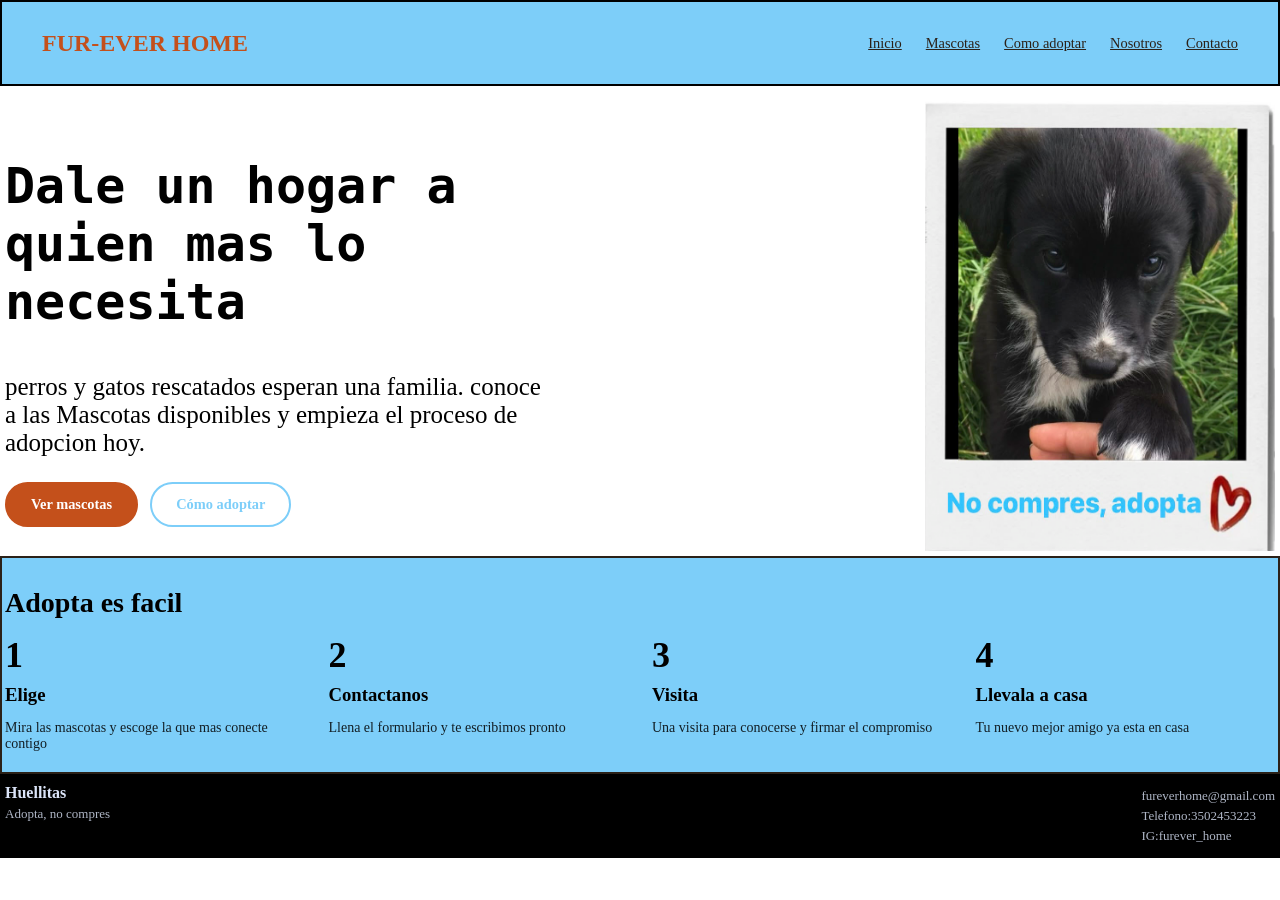
==== pags/index.html @ 8aabd613 "cargo de proyecto sin terminar" ====
<!DOCTYPE html>
<html lang="es">
<head> <meta charset="UTF-8">
    <link rel="stylesheet" href="../css/estilos.css">
<title> FUR-EVER HOME</title>
<link rel="icon" type="image/x-icon" href="../img/faviconnn.ico">
</head>
<body>
    
<header class="nav">
  <a href="index.html" class="logo">FUR-EVER HOME</a>
  <nav> 
    <ul class="links">
      <li><a href="index.html">Inicio</a></li>
      <li><a href="2pag.html">Mascotas</a></li>
      <li><a href="3pag.html">Como adoptar</a></li>
      <li><a href="4pag.html">Nosotros</a></li>
      <li><a href="5pag.html">Contacto</a></li>
    </ul>
  </nav>
</header>
<main>
    <section class="borde">
        <div class="texto">
       <h1 class="titulo2" >Dale un hogar a <br>
        quien mas lo<br> necesita</h1>
        <p class="parrafo"> perros y gatos rescatados esperan una familia. conoce <br> a las Mascotas disponibles y empieza el proceso de <br> adopcion hoy.
        <br> </p>
<div class="botones">
  <a href="2pag.html" class="boton botonlleno">Ver mascotas</a>
  <a href="3pag.html" class="boton botonborde">Cómo adoptar</a>
</div>
        </div>
         <img class="img1" src="../img/perrito.jpg" alt="imagen"> 
  
        </section>
</main>
    <section class="pasos">
      <h2>Adopta es facil</h2>
      <div class="pasos2">
          <div><span>1</span><h3>Elige</h3><p>Mira las mascotas y escoge la que mas conecte contigo</p></div>
          <div><span>2</span><h3>Contactanos</h3><p>Llena el formulario y te escribimos pronto</p></div>
          <div><span>3</span><h3>Visita</h3><p>Una visita para conocerse y firmar el compromiso</p></div>
          <div><span>4</span><h3>Llevala a casa</h3><p>Tu nuevo mejor amigo ya esta en casa</p></div>
      </div>
    </section>
    <footer>
      <div><strong>Huellitas</strong><p>Adopta, no compres</p></div>
      <div class="contacto">
      <p>fureverhome@gmail.com</p><p>Telefono:3502453223</p><p>IG:furever_home</p>
      </div>
   </footer>
</body>
</html>
---- css/estilos.css ----
body{ 
  margin: 0;
  padding: 0;
  box-sizing: border-box; 
}
.nav {
  display: flex;
  justify-content: space-between;
  align-items: center;
  padding: 16px 40px;
  background: #7dcef9;
  border-bottom: 1px solid #eee;
  position: relative;
  border: 2px solid black;
}
.logo {
  font-size: 1.5rem;
  font-weight: 800;
  color: #c4501b;
  text-decoration: none;
}
.links {
  display: flex;
  gap: 24px;
  list-style: none;
}
.links a {
  color: #2b2118;
  font-size: 0.9rem;
  text-decoration: underline;
}
.menuboton { 
  display: block; /**** aquí se modificó (none) ***/
  background: none;
  border: 0; font-size: 1.8rem; cursor: pointer; }

.img1 {margin-top: 10px;
    width: 350px;
    height: 450px;  

}
.borde{ display: flex;
align-items: center;
gap:40px;
padding: 5px;
}
  .texto {flex: 1;}
  .borde img1{flex: 1;
max-width: 50;
border-radius: 50%;
object-fit: cover;}
.titulo2{font-family:monospace;
    font-weight: 2500;
    font-size: 50px;
}
.parrafo{ font-weight: 2500;
font-size: 25px;}
.botones {
  display: flex;
  gap: 12px;            
  margin-top: 20px;
}

.boton {
  padding: 12px 24px;
  border-radius: 999px; 
  font-weight: 700;
  font-size: 0.9rem;
  text-decoration: none;
  cursor: pointer;
  transition: 0.2s;     
}


.botonlleno {
  background: #c4501b;
  color: #fff;
  border: 2px solid #c4501b;
}
.botonlleno:hover {
  background: #a33f12;
  border-color: #a33f12;
}


.botonborde {
  background: transparent;
  color: #7dcef9;
  border: 2px solid #7dcef9;
}
.botonborde:hover {
  background:#7dcef9;
  color: #fff;
}
body{
    background-size: cover;
}
.pasos {
  background: #7dcef9;
  color:black;
  padding: 6px 3px;
  border: 2px solid #2b2118;
}
.pasos h2{
  font-size: 28px;
  margin-bottom: 15px;
}
.pasos2{
  display:grid;
  grid-template-columns: repeat(4,1fr);
  gap: 24px;
}
.pasos span{
  font-size: 36px;
  font-weight: 800;
}
.pasos h3{
  margin: 8px 0 4px;
}
.pasos p{
  font-size: 14px;
  opacity: .85;
}
footer{
  background: rgb(0, 0, 0);
  color: rgb(219, 228, 248);
  padding: 10px 5px;
  display: flex;
  justify-content: space-between;
  gap: 16px;
}
footer p{
  font-size: 13px;
  opacity: .8;
  margin: 4px 0;
}
.contacto{
  text-align: left;
}
@media (max-width: 700px) {
  .nav { padding: 16px 20px; }
  .menu-btn { display: block; }
  .links {
    display: none;
    flex-direction: column;
    position: absolute;
    top: 100%; left: 0; right: 0;
    background: #fff;
    padding: 16px 20px;
    border-bottom: 1px solid #eee;
  }
  .links.abierto { display: flex; }

}
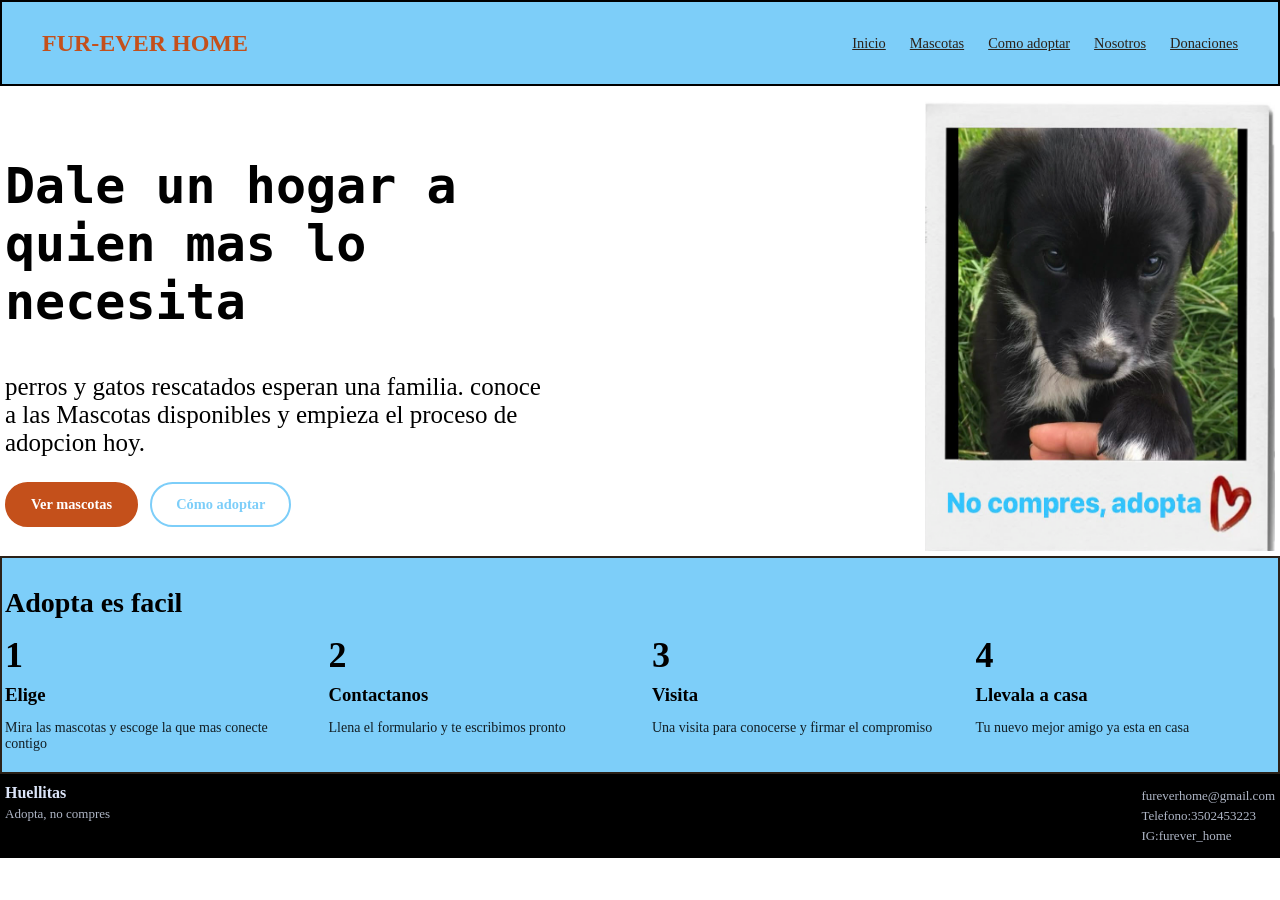
==== commit c0b3e86e: "cambios pero sin terminar" ====
--- a/pags/index.html
+++ b/pags/index.html
@@ -13,9 +13,9 @@
     <ul class="links">
       <li><a href="index.html">Inicio</a></li>
       <li><a href="2pag.html">Mascotas</a></li>
-      <li><a href="3pag.html">Como adoptar</a></li>
+      <li><a href="3pag.html" target="_blank">Como adoptar</a></li>
       <li><a href="4pag.html">Nosotros</a></li>
-      <li><a href="5pag.html">Contacto</a></li>
+      <li><a href="5pag.html">Donaciones</a></li>
     </ul>
   </nav>
 </header>
@@ -28,7 +28,7 @@
         <br> </p>
 <div class="botones">
   <a href="2pag.html" class="boton botonlleno">Ver mascotas</a>
-  <a href="3pag.html" class="boton botonborde">Cómo adoptar</a>
+  <a href="3pag.html" target="_blank" class="boton botonborde">Cómo adoptar</a>
 </div>
         </div>
          <img class="img1" src="../img/perrito.jpg" alt="imagen"> 
--- a/css/estilos.css
+++ b/css/estilos.css
@@ -92,9 +92,6 @@
   background:#7dcef9;
   color: #fff;
 }
-body{
-    background-size: cover;
-}
 .pasos {
   background: #7dcef9;
   color:black;
@@ -136,6 +133,160 @@
 }
 .contacto{
   text-align: left;
+}
+  root {
+  --naranja: #c4561f;
+  --verde: #1f7068;
+  --crema: #fef6ee;
+  --durazno: #f3d9c0;
+}
+.grid {
+  display: grid;
+  grid-template-columns: repeat(3,1fr);
+  gap: 16px;
+}
+
+.tarjeta {
+  background: #fff;
+  border-radius: 16px;
+  overflow: hidden;
+  border: 1px solid #f0e4d8;
+  box-shadow: 0 2px 8px rgba(0, 0, 0, .06);
+  transition: transform .2s, box-shadow .2s;
+  margin:10px;
+}
+.tarjeta_nosotros {
+  background:rgb(138, 222, 237);
+  border-radius: 16px;
+  overflow: hidden;
+  border: 1px solid #f0e4d8;
+  box-shadow: 0 2px 8px rgba(0, 0, 0, .06);
+  transition: transform .2s, box-shadow .2s;
+  margin:10px;
+  padding: 20px;
+  font-family:'Trebuchet MS', 'Lucida Sans Unicode', 'Lucida Grande', 'Lucida Sans', Arial, sans-serif;
+}
+
+.tarjeta:hover {
+  transform: translateY(-4px);
+  box-shadow: 0 8px 20px rgba(0, 0, 0, .12);
+}
+.tarjeta_nosotros:hover {
+  transform: translateY(-4px);
+  box-shadow: 0 8px 20px rgba(0, 0, 0, .12);
+}
+
+
+.tarjeta.oculta {
+   display: none;
+  }
+
+.foto {
+  height: 140px;
+  background: lightsteelblue;
+  display: flex;
+  justify-content:center;
+  align-items: center;
+  font-size: 12px;
+}
+
+.foto img {
+  width:100%;
+  height: 100%;
+  object-fit: cover;
+  border-radius: 9px;
+  }
+
+.info { 
+  padding: 14px;
+}
+.info h3 {
+   margin: 0 0 4px;
+  }
+.datos { 
+  font-size: 12px; color: #777; margin: 0 0 8px;
+}
+.frase { 
+  font-size: 13px; margin: 0 0 12px;
+}
+.btn {
+  width: 100%;
+  border: 2px solid black;
+  background: var(--naranja);
+  color: #010101;
+  padding: 10px;
+  border-radius:9px;
+  font-weight: 700;
+  cursor: pointer;
+  text-decoration: none;
+}
+
+.btn:hover { 
+  filter: brightness(1.1);
+ }
+ .botn {
+  width: 40%;
+  margin: 10px;
+  border: 2px solid black;
+  background: lightblue;
+  color: #010101;
+  padding: 10px;
+  border-radius:9px;
+  font-weight: 10%;
+  cursor: pointer;
+  text-decoration: none;}
+  .botn:hover {
+  filter: brightness(1.1);}
+
+.contenedor { 
+  max-width: 520px;
+  margin: 30px auto;
+  background: #fff;
+  padding: 25px;
+  border-radius: 12px;
+}
+.volver { 
+  display: inline-block;
+  margin-bottom: 15px;
+  color: #555;
+  text-decoration: none;
+}
+label {
+  display: block;
+  margin-top: 14px;
+  font-weight: bold;
+}
+input, select, textarea {
+  width: 100%;
+  padding: 9px;
+  margin-top: 5px;
+  border: 1px solid #ccc;
+  border-radius: 6px;
+  font: inherit;
+  box-sizing: border-box;
+}
+.check { 
+  font-weight: normal;
+  display: flex; gap: 8px;
+  align-items: flex-start;
+}
+.check input { width: auto;
+  margin-top: 3px;
+}
+.btn-enviar { margin-top: 20px;
+  width: 100%;
+  padding: 12px;
+  background: #e67e22;
+  color: #fff;
+  border: 0;
+  border-radius: 6px;
+  font-size: 16px;
+  cursor: pointer; 
+}
+.mensaje {
+  background: #e8f8e8;
+  padding: 15px;
+  border-radius: 8px;   
 }
 @media (max-width: 700px) {
   .nav { padding: 16px 20px; }
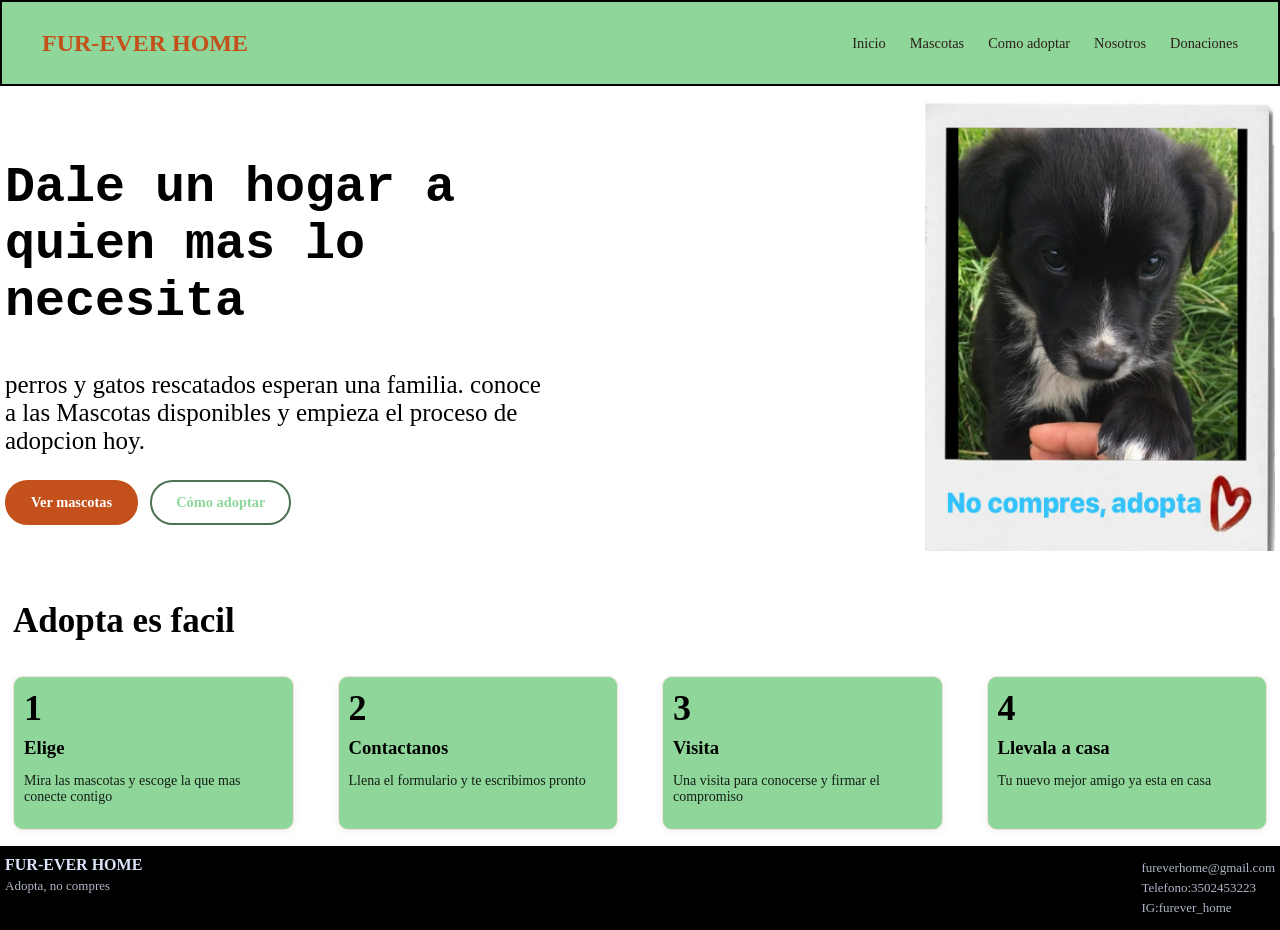
==== commit 6869b80f: "pagina terminado donaciones" ====
--- a/pags/index.html
+++ b/pags/index.html
@@ -38,14 +38,14 @@
     <section class="pasos">
       <h2>Adopta es facil</h2>
       <div class="pasos2">
-          <div><span>1</span><h3>Elige</h3><p>Mira las mascotas y escoge la que mas conecte contigo</p></div>
-          <div><span>2</span><h3>Contactanos</h3><p>Llena el formulario y te escribimos pronto</p></div>
-          <div><span>3</span><h3>Visita</h3><p>Una visita para conocerse y firmar el compromiso</p></div>
-          <div><span>4</span><h3>Llevala a casa</h3><p>Tu nuevo mejor amigo ya esta en casa</p></div>
+          <div class="tarjetapasos"><span>1</span><h3>Elige</h3><p>Mira las mascotas y escoge la que mas conecte contigo</p></div>
+          <div class="tarjetapasos"><span>2</span><h3>Contactanos</h3><p>Llena el formulario y te escribimos pronto</p></div>
+          <div class="tarjetapasos"><span>3</span><h3>Visita</h3><p>Una visita para conocerse y firmar el compromiso</p></div>
+          <div class="tarjetapasos"><span>4</span><h3>Llevala a casa</h3><p>Tu nuevo mejor amigo ya esta en casa</p></div>
       </div>
     </section>
     <footer>
-      <div><strong>Huellitas</strong><p>Adopta, no compres</p></div>
+      <div><strong>FUR-EVER HOME</strong><p>Adopta, no compres</p></div>
       <div class="contacto">
       <p>fureverhome@gmail.com</p><p>Telefono:3502453223</p><p>IG:furever_home</p>
       </div>
--- a/css/estilos.css
+++ b/css/estilos.css
@@ -8,11 +8,13 @@
   justify-content: space-between;
   align-items: center;
   padding: 16px 40px;
-  background: #7dcef9;
+  background:rgb(142, 214, 154);
   border-bottom: 1px solid #eee;
   position: relative;
   border: 2px solid black;
-}
+  text-decoration: none;
+}
+
 .logo {
   font-size: 1.5rem;
   font-weight: 800;
@@ -23,18 +25,20 @@
   display: flex;
   gap: 24px;
   list-style: none;
+  text-decoration: none;
 }
 .links a {
   color: #2b2118;
   font-size: 0.9rem;
-  text-decoration: underline;
+  text-decoration: none;
 }
 .menuboton { 
-  display: block; /**** aquí se modificó (none) ***/
+  display: block;
   background: none;
   border: 0; font-size: 1.8rem; cursor: pointer; }
 
-.img1 {margin-top: 10px;
+.img1 {
+   margin-top: 10px;
     width: 350px;
     height: 450px;  
 
@@ -49,7 +53,8 @@
 max-width: 50;
 border-radius: 50%;
 object-fit: cover;}
-.titulo2{font-family:monospace;
+.titulo2{
+  font-family:monospace;
     font-weight: 2500;
     font-size: 50px;
 }
@@ -85,21 +90,19 @@
 
 .botonborde {
   background: transparent;
-  color: #7dcef9;
-  border: 2px solid #7dcef9;
+  color:rgb(142, 214, 154);
+  border: 2px solid rgb(77, 115, 84);
 }
 .botonborde:hover {
-  background:#7dcef9;
+  background:rgb(77, 115, 84);
   color: #fff;
 }
 .pasos {
-  background: #7dcef9;
   color:black;
   padding: 6px 3px;
-  border: 2px solid #2b2118;
 }
 .pasos h2{
-  font-size: 28px;
+  font-size: 35px;
   margin-bottom: 15px;
 }
 .pasos2{
@@ -117,6 +120,28 @@
 .pasos p{
   font-size: 14px;
   opacity: .85;
+}
+.tarjetapasos {
+  background:rgb(142, 214, 154);
+  border-radius: 10px;
+  overflow: hidden;
+  border: 1px solid #f0e4d8;
+  box-shadow: 0 2px 8px rgba(0, 0, 0, .06);
+  transition: transform .2s, box-shadow .2s;
+  margin:10px;
+  padding: 10px;
+}
+.pasos h2{
+  font-size: 35px;
+  padding: 10px;
+}
+.tarjetapasos:hover {
+  transform: translateY(-4px);
+  box-shadow: 0 8px 20px rgba(0, 0, 0, .12);
+}
+.tarjetpasos:hover {
+  transform: translateY(-4px);
+  box-shadow: 0 8px 20px rgba(0, 0, 0, .12);
 }
 footer{
   background: rgb(0, 0, 0);
@@ -156,7 +181,7 @@
   margin:10px;
 }
 .tarjeta_nosotros {
-  background:rgb(138, 222, 237);
+  background:rgb(147, 237, 153);
   border-radius: 16px;
   overflow: hidden;
   border: 1px solid #f0e4d8;
@@ -165,6 +190,7 @@
   margin:10px;
   padding: 20px;
   font-family:'Trebuchet MS', 'Lucida Sans Unicode', 'Lucida Grande', 'Lucida Sans', Arial, sans-serif;
+  line-height: 2;
 }
 
 .tarjeta:hover {
@@ -182,8 +208,8 @@
   }
 
 .foto {
-  height: 140px;
-  background: lightsteelblue;
+  height: 200px;
+  background: rgb(142, 214, 154);
   display: flex;
   justify-content:center;
   align-items: center;
@@ -191,7 +217,7 @@
 }
 
 .foto img {
-  width:100%;
+  width:50%;
   height: 100%;
   object-fit: cover;
   border-radius: 9px;
@@ -225,25 +251,31 @@
   filter: brightness(1.1);
  }
  .botn {
-  width: 40%;
-  margin: 10px;
+  width: 50%;
+  margin:-5px;
   border: 2px solid black;
-  background: lightblue;
+  background: rgb(142, 214, 154);
   color: #010101;
-  padding: 10px;
+  padding: 20px;
   border-radius:9px;
   font-weight: 10%;
   cursor: pointer;
-  text-decoration: none;}
+  text-decoration: none;
+  text-align: center;
+  }
   .botn:hover {
-  filter: brightness(1.1);}
-
+  filter: brightness(1.1);
+ }
+ .botn a {
+  text-decoration: none;
+}
 .contenedor { 
   max-width: 520px;
   margin: 30px auto;
   background: #fff;
   padding: 25px;
   border-radius: 12px;
+  
 }
 .volver { 
   display: inline-block;
@@ -287,6 +319,37 @@
   background: #e8f8e8;
   padding: 15px;
   border-radius: 8px;   
+}
+.donacionestexto {
+  font-size: 20px;
+  line-height: 2.0;
+  color: #333;
+  margin-bottom: 20px;
+}
+.parrafodonaciones {
+  font-size: 25px;
+  line-height: 1.5;
+  color: #333;
+  margin-bottom: 20px;
+  padding: 20px;
+}
+.titulodonaciones {
+  font-size: 60px;
+  font-weight: bold;
+  font-weight:bolder;
+  color: #333;
+  margin-bottom: 20px;
+  padding: 20px;
+}
+.donaciones {
+  display: flex;
+  justify-content: center;
+  gap: 40px;
+}
+.banco {
+  display: flex;
+  flex-direction: column;
+  align-items: center;
 }
 @media (max-width: 700px) {
   .nav { padding: 16px 20px; }
@@ -302,4 +365,4 @@
   }
   .links.abierto { display: flex; }
 
-}+}
